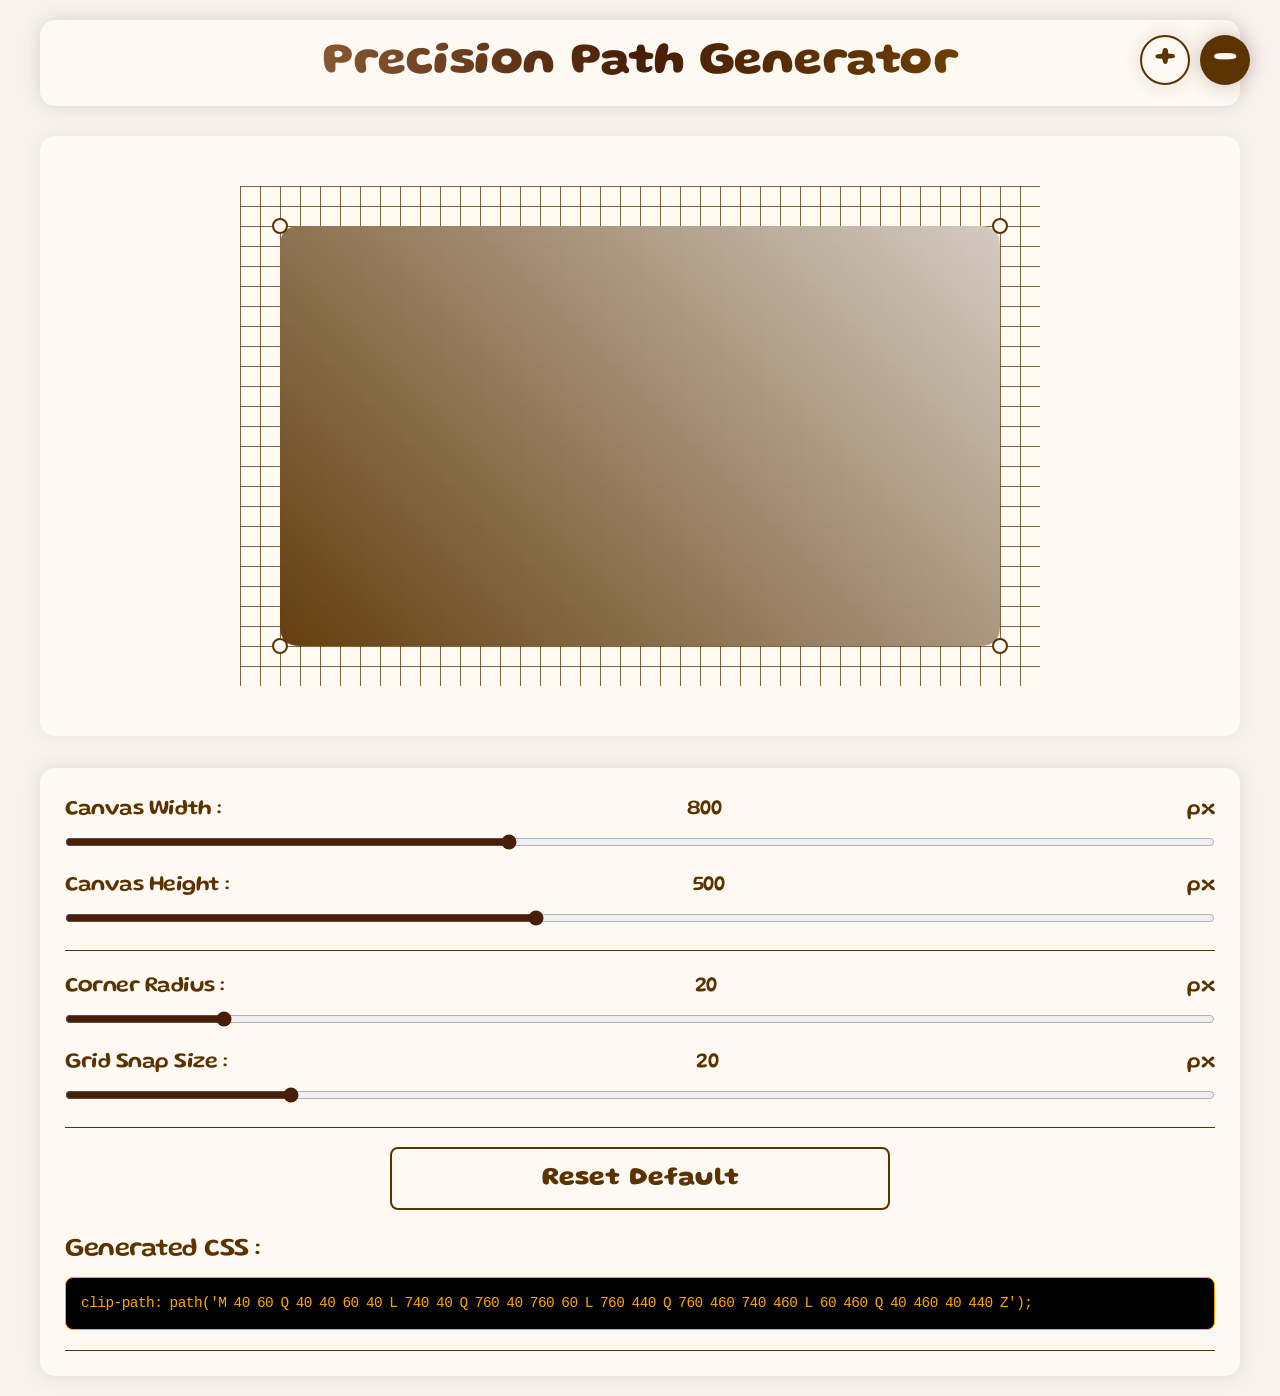
==== index.html @ 87477572 "Rename pathgenerator.html to index.html" ====
<!DOCTYPE html>
<html lang="en">
<head>
    <meta charset="UTF-8">
    <meta name="viewport" content="width=device-width, initial-scale=1.0">
    <title>Clip-Path-Generator</title>
    <link rel="stylesheet" href="pathgeneratorstyle.css">
    <!-- fonts -->
    <link rel="preconnect" href="https://fonts.googleapis.com">
    <link rel="preconnect" href="https://fonts.gstatic.com" crossorigin>
    <link href="https://fonts.googleapis.com/css2?family=Cairo:slnt,wght@-11..11,200..1000&family=Gluten:wght@100..900&family=Open+Sans:ital,wdth,wght@0,75..100,300..800;1,75..100,300..800&family=Work+Sans:wght@100..900&display=swap" rel="stylesheet">
</head>

<body>
    <div class="hhlder"><h2>Precision Path Generator</h2></div>

    <div class="container">
        <div class="btn-row">
                <button class="btn-add" onclick="addPoint()">+</button>
                <button class="btn-del" onclick="deletePoint()">-</button>
            </div>
        <div class="work-area">
            <div id="canvas-container" style="width: 800px; height: 500px;">
                <div id="mask-overlay"></div>
                <svg id="svg-layer"></svg>
            </div>
        </div>

        <div class="controls">
            <div class="control-group">
                <label>Canvas Width : <span id="w-val" class="val">800</span>px</label>
                <input type="range" id="w-slider" min="100" max="1920" value="800">
                <label style="margin-top:10px">Canvas Height : <span id="h-val" class="val">500</span>px</label>
                <input type="range" id="h-slider" min="100" max="1080" value="500">
            </div>

            <div class="control-group">
                <label>Corner Radius : <span id="r-val" class="val">20</span>px</label>
                <input type="range" id="r-slider" min="0" max="150" value="20">
                
                <label style="margin-top:10px">Grid Snap Size : <span id="g-val" class="val">20</span>px</label>
                <input type="range" id="g-slider" min="1" max="100" value="20">
            </div>
            
            
            <button class="btn-reset" onclick="resetPoints()">Reset Default</button>

            <div class="control-group">
                <label>Generated CSS :</label>
                <div class="code-box" id="output-code"></div>
            </div>
        </div>
    </div>

    <script src="pathgeneratorscript.js">
        
    </script>
</body>
</html>
---- pathgeneratorstyle.css ----
:root {
    --primary: #ebebeb;
    --background: #f8f2ef;
    --third: #fff9f3;
    --forth: #dbd4ce;
    --fivth: #471e06;
    --text: rgb(90, 51, 0);

}
*, *::before, *::after {
    -webkit-box-sizing: border-box;
    -moz-box-sizing: border-box;
    box-sizing: border-box;
    padding: 0;
    margin: 0;
    text-decoration: none;
    border: none;
    outline: none;
}

::-webkit-scrollbar {
    width: 10px;
}

::-webkit-scrollbar-track {
    background-color: rgba(0, 29, 43, 0.25);
}

::-webkit-scrollbar-thumb {
    background-color: rgb(0, 24, 36);
    border-radius: 5px;
}

html {
    scroll-behavior: smooth;
}

body {
    line-height: 1.5;
    min-height: 100vh;
    font-family: "open sans", sans-serif;
    /* color: #111;
    background-color: var(--lightblue-grey); */
}

ul, ol {
    list-style: none;
}

img, video, canvas, svg {
    display: block;
    max-width: 100%;
}

input, button, textarea, select {
    font: inherit;
}

h1, h2, h3, h4, h5, h6 {
    line-height: 1;  
}

body {
    font-family: "Gluten", cursive;
    word-spacing: -1px;
    letter-spacing: -0.5px;
    background-color: var(--background);
    color: var(--text);
    display: flex;
    flex-direction: column;
    align-items: center;
    justify-content: center;
    padding: 20px;
    margin: 0;
}

.container {
    display: flex;
    flex-direction: column;
    gap: 2rem;
    max-width: 1200px;
    width: 100%;
    justify-content: center;
    align-items: flex-start; /* Keeps controls from stretching */
}

.hhlder {
    width: 100%;
    max-width: 1200px;    
    border-radius: 15px;
    overflow: hidden;
    box-shadow: 0 0 20px #471e0627;
    background-color: var(--third);
    margin-bottom: 30px;
}


h2 {
    font-size: 46px;
    padding: 20px 0;
    border-radius: 15px;
    background: linear-gradient(to right, #bd8b5a, #471e06, rgb(139, 93, 0),#471e06,#bd8b5a);
    -webkit-background-clip: text;
    background-clip: text;
    background-size: 200%;
    color: transparent;
    width: 100%;
    text-align: center;
    animation: hue 10s infinite linear;
}

@keyframes hue {
    to { 
        background-position: 200% }

}

/* Canvas */
.work-area {
    flex: 1;
    display: flex;
    background-color: var(--third);
    justify-content: center;
    align-items: center;
    border-radius: 15px;
    min-height: 600px;
    min-width: 1200px;
    margin: 0 auto;
    padding: 40px;
    box-shadow: 0 0 20px #471e0610;
    overflow: auto;
}

#canvas-container {
    position: relative;
    background-color: rgb(255, 251, 243);
    /* Grid Pattern */
    background-image: 
        linear-gradient(rgba(90, 51, 0, 0.75) 1px, transparent 1px),
        linear-gradient(90deg, rgba(90, 51, 0, 0.75) 1px, transparent 1px);
    background-size: 20px 20px; /* Default grid size */
    transition: width 0.3s, height 0.3s;
}

#mask-overlay {
    position: absolute;
    top: 0; left: 0; width: 100%; height: 100%;
    background: linear-gradient(45deg, rgb(90, 51, 0), #dbd4ce);
    pointer-events: none;
    opacity: 0.99;
}

svg {
    position: absolute;
    top: 0; left: 0;
    width: 100%; height: 100%;
    z-index: 10;
    overflow: visible;
}

.handle { 
    fill: var(--third); 
    stroke: var(--text); 
    stroke-width: 2; 
    cursor: move; 
    width: 40px;
    height: 40px;
    z-index: 100;
    transition: 0.3s;
}
.handle:hover { 
    fill: var(--background); 
    r: 10; 
}

/* Sidebar */
.controls {
    background: var(--third);
    padding: 25px;
    border-radius: 15px;
    display: flex;
    flex-direction: column;
    gap: 1.2rem;
    max-width: 1200px;
    width: 100%;
    margin: 0 auto;
    box-shadow: 0 0 20px #471e061f;
}

.control-group {
    border-bottom: 1px solid var(--text);
    padding-bottom: 15px;
}

.control-group:last-child {
    padding-bottom: 20px;
    border-bottom: 1px solid var(--text);
}

label { 
    display: flex;
    justify-content: space-between;
    margin-bottom: 8px; 
    font-weight: 500; 
    font-size: 22px; 
    color: var(--text); 
}
.control-group:last-of-type label { 
    font-size: 26px; 
}
span.val { 
    color: var(--brown); 
}

input[type="range"] { 
    width: 100%; 
    accent-color: var(--fivth);
}

.btn-row { 
    position: fixed;
    top: 35px;
    right: 30px;
    display: flex;
    gap: 10px; 
    z-index: 999;
}

button {
    padding: 10px;
    border-radius: 8px;
    border: none;
    font-weight: bold;
    cursor: pointer;
    transition: 0.2s;
}

.btn-add { 
    background: var(--third);
    border: 2px solid var(--text); 
    color: var(--text);
    font-size: 35px; 
    width: 50px;
    height: 50px;
    display: flex;
    justify-content: center;
    align-items: center;
    border-radius: 50%;
    box-shadow: 0 0 20px #471e061f;

}

.btn-del { 
    background: var(--text); 
    color: var(--third);
    display: flex;
    font-size: 35px;
    justify-content: center;
    align-items: center;
    width: 50px;
    height: 50px;
    border-radius: 50%; 
    box-shadow: 0 0 20px #471e0644;
}

.btn-del:hover, .btn-add:hover {
    box-shadow: 0 0 10px #471e064d;
    transform: scale(1.1);
}

.btn-reset { 
    background: var(--third); 
    border: 2px solid var(--text);
    font-size: 26px;
    color: var(--text); 
    min-width: 500px; max-width: 500px;
    margin: 0 auto;
}

.btn-reset:hover {
    box-shadow: 0 0 10px #471e064d;
    transform: scale(1.01);
}

.code-box {
    background: #000;
    padding: 15px;
    border-radius: 8px;
    font-family: 'Consolas', monospace;
    font-size: 0.9rem;
    word-break: break-all;
    color: orange;
    border: 1px solid orange;
    max-height: 150px;
    transition: 0.3s;
    overflow-y: auto;
}
.code-box:hover {
    box-shadow: 0 0 10px #471e064d;
    transform: scale(1.01);
}
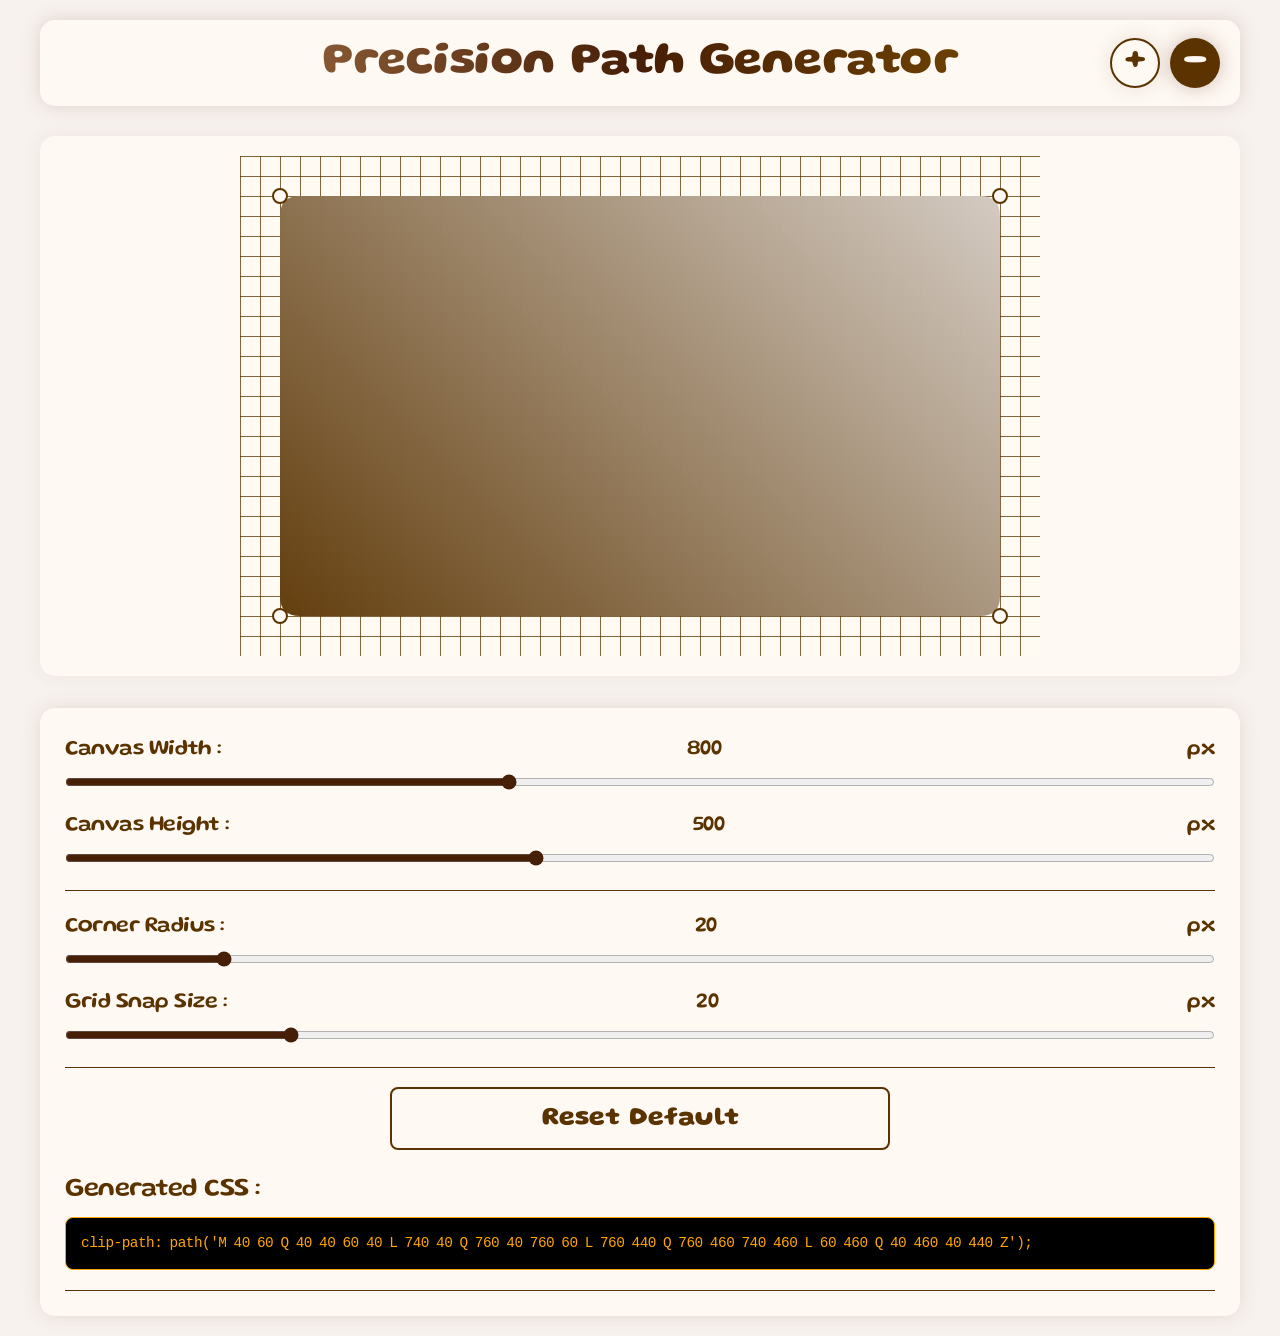
==== commit f9a7934c: "upd" ====
--- a/index.html
+++ b/index.html
@@ -12,13 +12,11 @@
 </head>
 
 <body>
-    <div class="hhlder"><h2>Precision Path Generator</h2></div>
-
-    <div class="container">
-        <div class="btn-row">
+    <div class="hhlder"><h2>Precision Path Generator</h2><div class="btn-row">
                 <button class="btn-add" onclick="addPoint()">+</button>
                 <button class="btn-del" onclick="deletePoint()">-</button>
-            </div>
+            </div></div>
+    <div class="container">
         <div class="work-area">
             <div id="canvas-container" style="width: 800px; height: 500px;">
                 <div id="mask-overlay"></div>
--- a/pathgeneratorstyle.css
+++ b/pathgeneratorstyle.css
@@ -72,6 +72,9 @@
     justify-content: center;
     padding: 20px;
     margin: 0;
+    min-width: 1240px;
+    max-width: 1240px;
+    margin: 0 auto;
 }
 
 .container {
@@ -85,13 +88,14 @@
 }
 
 .hhlder {
-    width: 100%;
+    min-width: 1200px;
     max-width: 1200px;    
     border-radius: 15px;
-    overflow: hidden;
+    overflow: visible;
     box-shadow: 0 0 20px #471e0627;
     background-color: var(--third);
     margin-bottom: 30px;
+    position: relative;
 }
 
 
@@ -123,10 +127,9 @@
     justify-content: center;
     align-items: center;
     border-radius: 15px;
-    min-height: 600px;
-    min-width: 1200px;
+    min-width: 100%;
     margin: 0 auto;
-    padding: 40px;
+    padding: 20px;
     box-shadow: 0 0 20px #471e0610;
     overflow: auto;
 }
@@ -181,9 +184,9 @@
     display: flex;
     flex-direction: column;
     gap: 1.2rem;
+    margin: 0 auto;
+    min-width: 1200px;
     max-width: 1200px;
-    width: 100%;
-    margin: 0 auto;
     box-shadow: 0 0 20px #471e061f;
 }
 
@@ -218,9 +221,10 @@
 }
 
 .btn-row { 
-    position: fixed;
-    top: 35px;
-    right: 30px;
+    position: absolute;
+    top: 50%;
+    transform: translateY(-50%);
+    right: 20px;
     display: flex;
     gap: 10px; 
     z-index: 999;
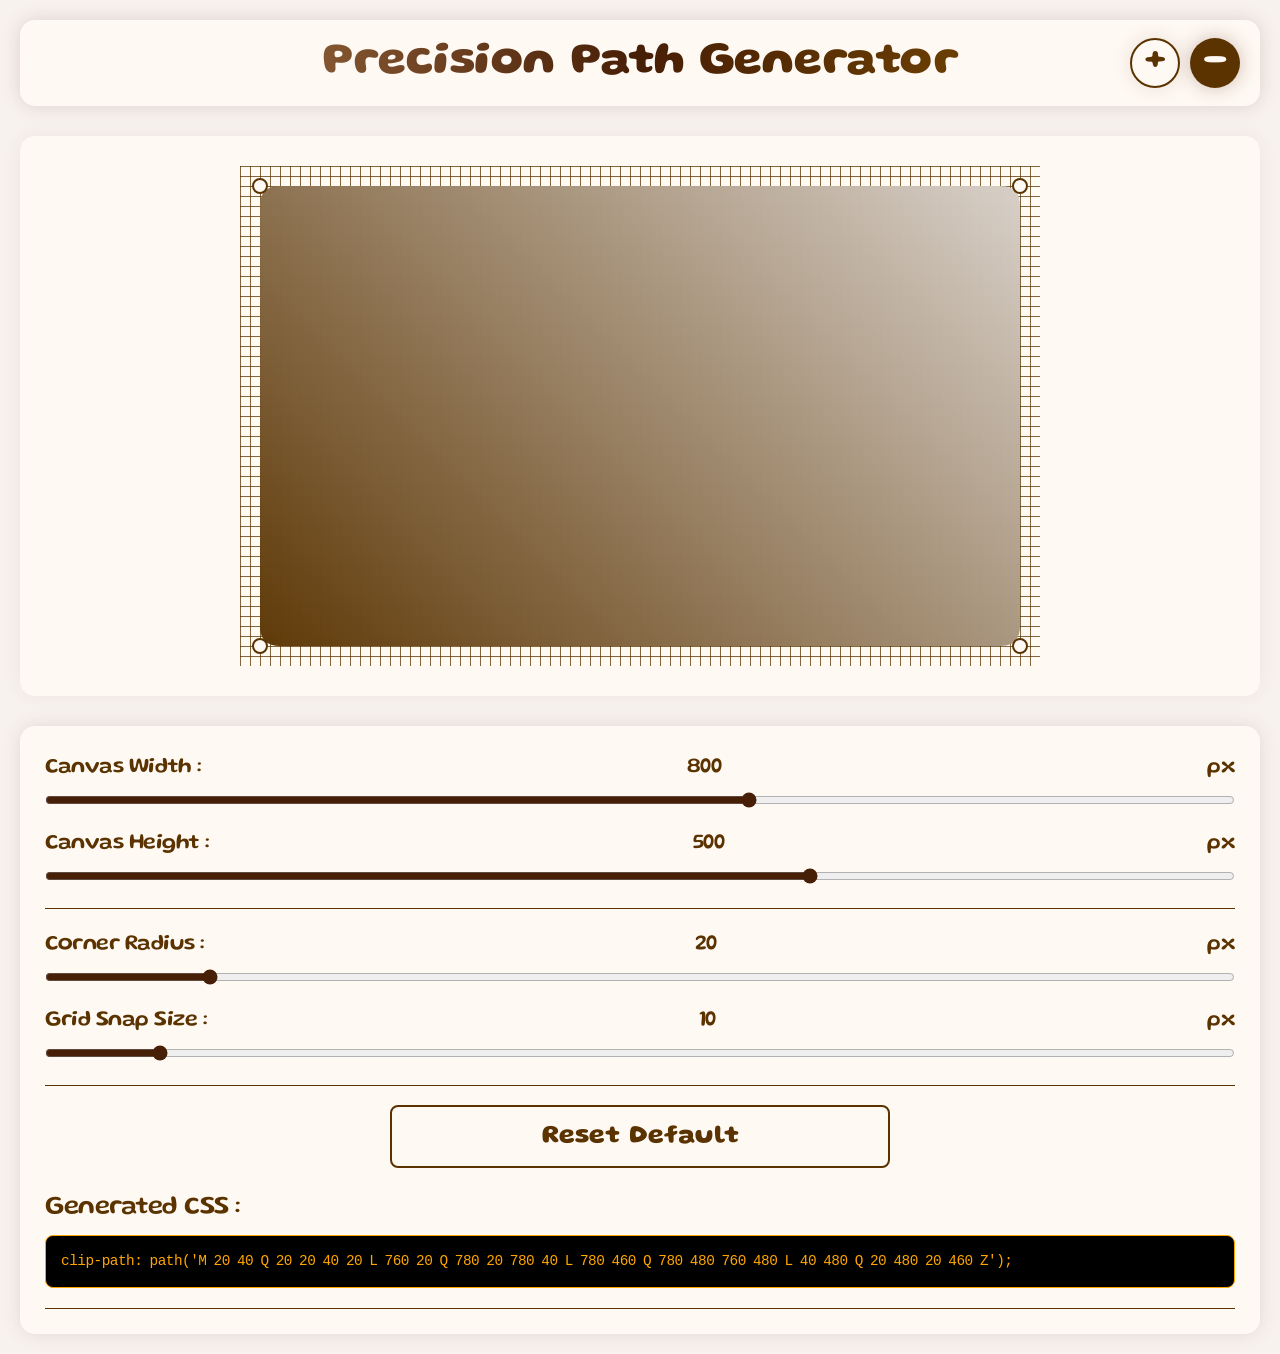
==== commit 23f880ab: "up" ====
--- a/index.html
+++ b/index.html
@@ -12,32 +12,38 @@
 </head>
 
 <body>
-    <div class="hhlder"><h2>Precision Path Generator</h2><div class="btn-row">
+    <div class="header container">
+        <div class="hhlder"><h2>Precision Path Generator</h2><div class="btn-row">
                 <button class="btn-add" onclick="addPoint()">+</button>
                 <button class="btn-del" onclick="deletePoint()">-</button>
-            </div></div>
-    <div class="container">
+            </div>
+        </div>
+    </div>
+
+    <div class="canvas container">
         <div class="work-area">
             <div id="canvas-container" style="width: 800px; height: 500px;">
                 <div id="mask-overlay"></div>
                 <svg id="svg-layer"></svg>
             </div>
         </div>
+    </div>
 
+    <div class="sliders container">    
         <div class="controls">
             <div class="control-group">
                 <label>Canvas Width : <span id="w-val" class="val">800</span>px</label>
-                <input type="range" id="w-slider" min="100" max="1920" value="800">
+                <input type="range" id="w-slider" min="100" max="1280" value="800">
                 <label style="margin-top:10px">Canvas Height : <span id="h-val" class="val">500</span>px</label>
-                <input type="range" id="h-slider" min="100" max="1080" value="500">
+                <input type="range" id="h-slider" min="100" max="720" value="500">
             </div>
 
             <div class="control-group">
                 <label>Corner Radius : <span id="r-val" class="val">20</span>px</label>
                 <input type="range" id="r-slider" min="0" max="150" value="20">
                 
-                <label style="margin-top:10px">Grid Snap Size : <span id="g-val" class="val">20</span>px</label>
-                <input type="range" id="g-slider" min="1" max="100" value="20">
+                <label style="margin-top:10px">Grid Snap Size : <span id="g-val" class="val">10</span>px</label>
+                <input type="range" id="g-slider" min="1" max="100" value="10">
             </div>
             
             
@@ -50,8 +56,6 @@
         </div>
     </div>
 
-    <script src="pathgeneratorscript.js">
-        
-    </script>
+    <script src="pathgeneratorscript.js"></script>
 </body>
 </html>
--- a/pathgeneratorstyle.css
+++ b/pathgeneratorstyle.css
@@ -67,34 +67,26 @@
     background-color: var(--background);
     color: var(--text);
     display: flex;
+    gap: 30px;
     flex-direction: column;
     align-items: center;
-    justify-content: center;
     padding: 20px;
-    margin: 0;
-    min-width: 1240px;
-    max-width: 1240px;
-    margin: 0 auto;
+    overflow: scroll;
+    min-width: fit-content;
+    width: 100%;
 }
 
 .container {
-    display: flex;
-    flex-direction: column;
-    gap: 2rem;
-    max-width: 1200px;
+    max-width: 1300px;
+    min-width: 1000px;
     width: 100%;
-    justify-content: center;
-    align-items: flex-start; /* Keeps controls from stretching */
+     /* Keeps controls from stretching */
 }
 
 .hhlder {
-    min-width: 1200px;
-    max-width: 1200px;    
-    border-radius: 15px;
-    overflow: visible;
+    border-radius: 15px;
     box-shadow: 0 0 20px #471e0627;
     background-color: var(--third);
-    margin-bottom: 30px;
     position: relative;
 }
 
@@ -127,9 +119,8 @@
     justify-content: center;
     align-items: center;
     border-radius: 15px;
-    min-width: 100%;
     margin: 0 auto;
-    padding: 20px;
+    padding: 30px 20px;
     box-shadow: 0 0 20px #471e0610;
     overflow: auto;
 }
@@ -141,7 +132,7 @@
     background-image: 
         linear-gradient(rgba(90, 51, 0, 0.75) 1px, transparent 1px),
         linear-gradient(90deg, rgba(90, 51, 0, 0.75) 1px, transparent 1px);
-    background-size: 20px 20px; /* Default grid size */
+    background-size: 10px 10px; /* Default grid size */
     transition: width 0.3s, height 0.3s;
 }
 
@@ -185,8 +176,6 @@
     flex-direction: column;
     gap: 1.2rem;
     margin: 0 auto;
-    min-width: 1200px;
-    max-width: 1200px;
     box-shadow: 0 0 20px #471e061f;
 }
 
@@ -208,6 +197,7 @@
     font-size: 22px; 
     color: var(--text); 
 }
+
 .control-group:last-of-type label { 
     font-size: 26px; 
 }
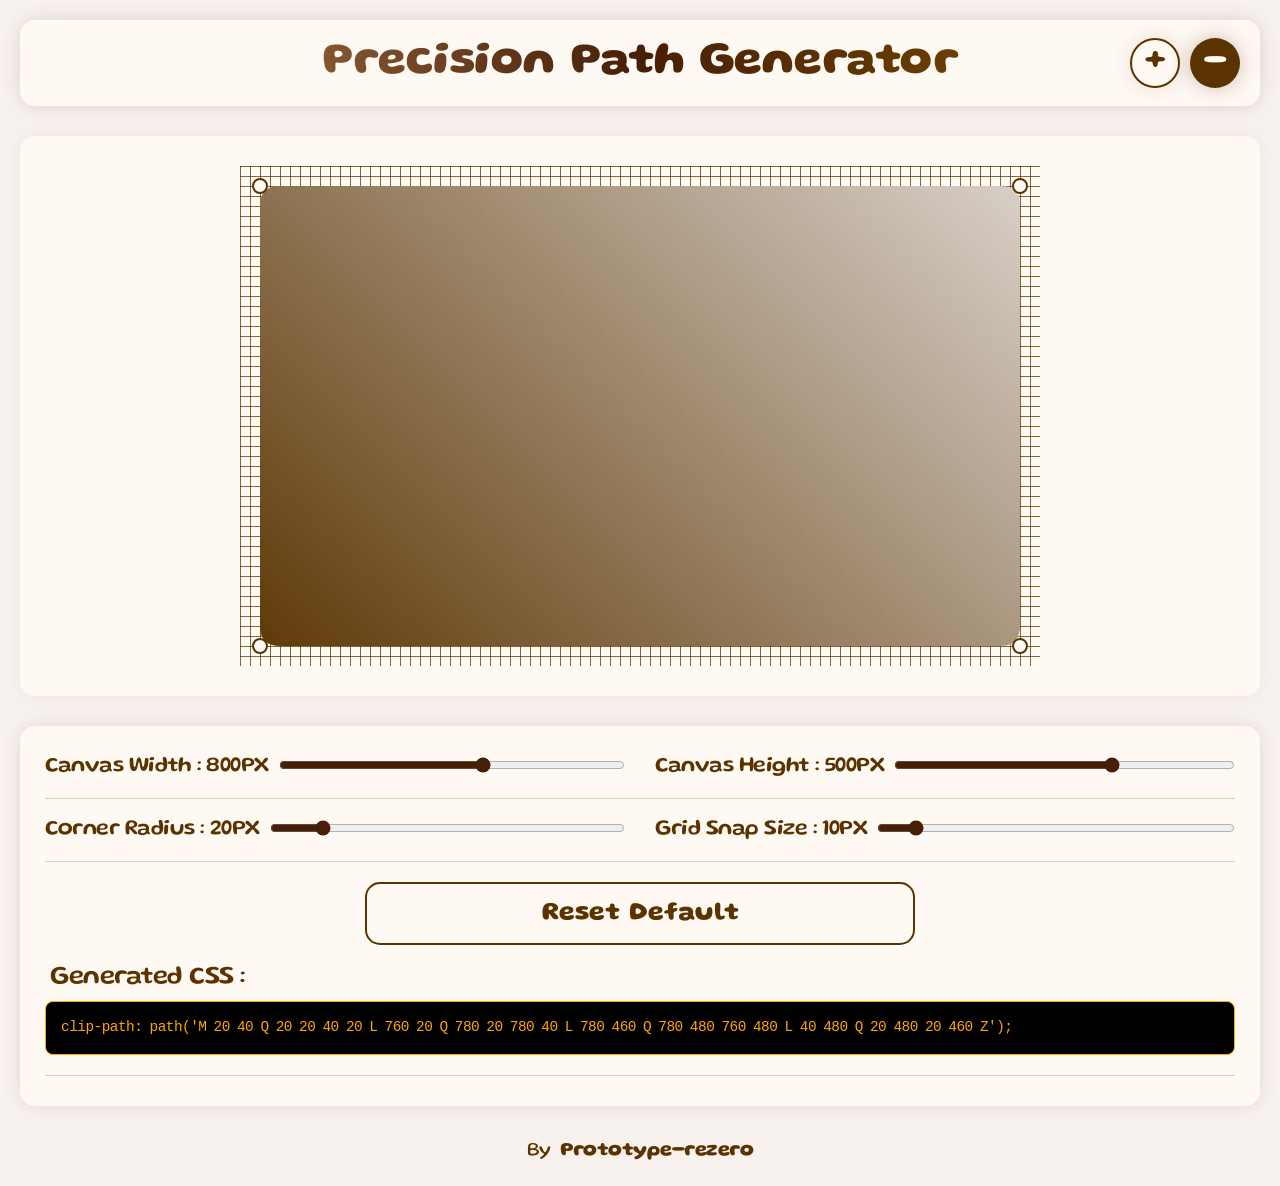
==== commit 3590e7ed: "up" ====
--- a/index.html
+++ b/index.html
@@ -3,7 +3,7 @@
 <head>
     <meta charset="UTF-8">
     <meta name="viewport" content="width=device-width, initial-scale=1.0">
-    <title>Clip-Path-Generator</title>
+    <title>Clip-Path-Generator-by-</title>
     <link rel="stylesheet" href="pathgeneratorstyle.css">
     <!-- fonts -->
     <link rel="preconnect" href="https://fonts.googleapis.com">
@@ -32,18 +32,26 @@
     <div class="sliders container">    
         <div class="controls">
             <div class="control-group">
-                <label>Canvas Width : <span id="w-val" class="val">800</span>px</label>
+                 <div class="sliderdiv">
+                <label>Canvas Width : <span id="w-val" class="val">800</span>PX</label>
                 <input type="range" id="w-slider" min="100" max="1280" value="800">
-                <label style="margin-top:10px">Canvas Height : <span id="h-val" class="val">500</span>px</label>
+                </div>
+                <div class="sliderdiv">
+                <label>Canvas Height : <span id="h-val" class="val">500</span>PX</label>
                 <input type="range" id="h-slider" min="100" max="720" value="500">
+                </div>
             </div>
 
             <div class="control-group">
-                <label>Corner Radius : <span id="r-val" class="val">20</span>px</label>
+                <div class="sliderdiv">
+                <label>Corner Radius : <span id="r-val" class="val">20</span>PX</label>
                 <input type="range" id="r-slider" min="0" max="150" value="20">
+                </div>
                 
-                <label style="margin-top:10px">Grid Snap Size : <span id="g-val" class="val">10</span>px</label>
+                <div class="sliderdiv">
+                <label>Grid Snap Size : <span id="g-val" class="val">10</span>PX</label>
                 <input type="range" id="g-slider" min="1" max="100" value="10">
+                </div>
             </div>
             
             
@@ -55,7 +63,7 @@
             </div>
         </div>
     </div>
-
+    <div class="footer container">By <a href="https://github.com/prototype-rezero">Prototype-rezero</a></div>
     <script src="pathgeneratorscript.js"></script>
 </body>
 </html>
--- a/pathgeneratorstyle.css
+++ b/pathgeneratorstyle.css
@@ -71,7 +71,6 @@
     flex-direction: column;
     align-items: center;
     padding: 20px;
-    overflow: scroll;
     min-width: fit-content;
     width: 100%;
 }
@@ -82,6 +81,7 @@
     width: 100%;
      /* Keeps controls from stretching */
 }
+
 
 .hhlder {
     border-radius: 15px;
@@ -133,7 +133,8 @@
         linear-gradient(rgba(90, 51, 0, 0.75) 1px, transparent 1px),
         linear-gradient(90deg, rgba(90, 51, 0, 0.75) 1px, transparent 1px);
     background-size: 10px 10px; /* Default grid size */
-    transition: width 0.3s, height 0.3s;
+    transition: 0.3s;
+
 }
 
 #mask-overlay {
@@ -142,6 +143,7 @@
     background: linear-gradient(45deg, rgb(90, 51, 0), #dbd4ce);
     pointer-events: none;
     opacity: 0.99;
+    transition: 0.2s;
 }
 
 svg {
@@ -168,46 +170,70 @@
 }
 
 /* Sidebar */
+@media (width <= 576px) {
+    .sliders.container {
+        max-width: 900px;
+        display: flex;
+        justify-content: center;
+    }
+    
+}
 .controls {
     background: var(--third);
-    padding: 25px;
+    padding: 30px 25px;
     border-radius: 15px;
     display: flex;
     flex-direction: column;
-    gap: 1.2rem;
+    gap: 20px;
     margin: 0 auto;
     box-shadow: 0 0 20px #471e061f;
+    flex: 1;
 }
 
 .control-group {
-    border-bottom: 1px solid var(--text);
-    padding-bottom: 15px;
-}
-
-.control-group:last-child {
     padding-bottom: 20px;
-    border-bottom: 1px solid var(--text);
-}
-
+    display: flex;
+    justify-content: space-between;    
+    gap: 30px;
+    border-bottom: 1px solid rgba(139, 93, 0, 0.267);
+}
+
+.control-group:last-of-type {
+    flex-direction: column;
+    gap: 10px;
+}
+
+.control-group:last-of-type label { 
+    font-size: 26px; 
+    margin-left: 5px;
+}
+.sliderdiv {
+    display: flex;
+    gap: 10px;
+    align-items: center;
+    flex: 1;
+}
 label { 
     display: flex;
     justify-content: space-between;
-    margin-bottom: 8px; 
     font-weight: 500; 
     font-size: 22px; 
     color: var(--text); 
-}
-
-.control-group:last-of-type label { 
-    font-size: 26px; 
-}
+    line-height: 1;
+}
+label span { 
+    margin-left: 5px;
+}
+
 span.val { 
     color: var(--brown); 
 }
 
-input[type="range"] { 
-    width: 100%; 
+input[type="range"] {
     accent-color: var(--fivth);
+    flex: 1;
+    transform: translateY(-2px);
+    transition: 0.3s;
 }
 
 .btn-row { 
@@ -222,7 +248,7 @@
 
 button {
     padding: 10px;
-    border-radius: 8px;
+    border-radius: 15px;
     border: none;
     font-weight: bold;
     cursor: pointer;
@@ -267,7 +293,7 @@
     border: 2px solid var(--text);
     font-size: 26px;
     color: var(--text); 
-    min-width: 500px; max-width: 500px;
+    min-width: 550px;
     margin: 0 auto;
 }
 
@@ -292,4 +318,31 @@
 .code-box:hover {
     box-shadow: 0 0 10px #471e064d;
     transform: scale(1.01);
+}
+.footer {
+    text-align: center;
+    font-size: 20px;
+    color: var(--text);
+}
+a {
+    color: var(--text);
+    font-weight: bold;
+    transition: 0.3s;
+    margin-left: 5px;
+    color: var(--text);
+    position: relative;
+}
+a::after {
+    content: "";
+    position: absolute;
+    left: 0; bottom: -2px;
+    width: 100%; height: 2px;
+    background-color: var(--text);
+    transform: scaleX(0);
+    transform-origin: left;
+    transition: transform 0.3s ease;
+}
+a:hover::after {
+    transform: scaleX(1);
+
 }
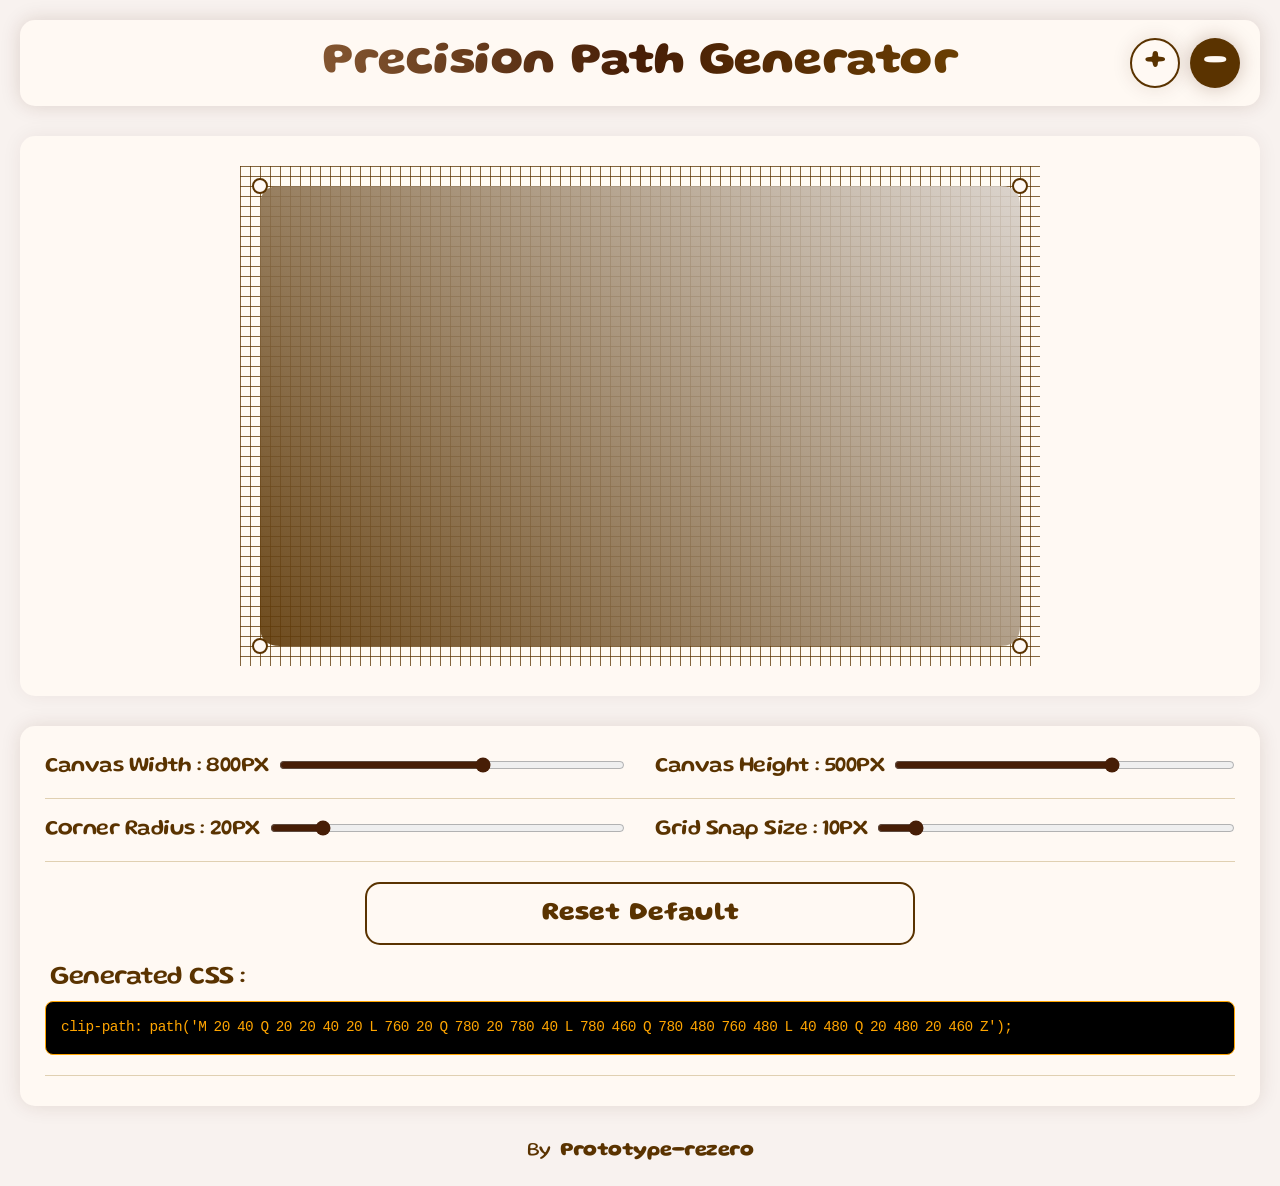
==== commit 1c8904ed: "up" ====
--- a/index.html
+++ b/index.html
@@ -56,7 +56,7 @@
             
             
             <button class="btn-reset" onclick="resetPoints()">Reset Default</button>
-
+            
             <div class="control-group">
                 <label>Generated CSS :</label>
                 <div class="code-box" id="output-code"></div>
--- a/pathgeneratorstyle.css
+++ b/pathgeneratorstyle.css
@@ -134,6 +134,9 @@
         linear-gradient(90deg, rgba(90, 51, 0, 0.75) 1px, transparent 1px);
     background-size: 10px 10px; /* Default grid size */
     transition: 0.3s;
+     touch-action: none;  /* Stops browser hijacking touch for scroll/zoom */
+    user-select: none;   /* Prevents text selection on drag */
+    -webkit-user-select: none;
 
 }
 
@@ -142,7 +145,7 @@
     top: 0; left: 0; width: 100%; height: 100%;
     background: linear-gradient(45deg, rgb(90, 51, 0), #dbd4ce);
     pointer-events: none;
-    opacity: 0.99;
+    opacity: 0.90;
     transition: 0.2s;
 }
 
@@ -158,11 +161,11 @@
     fill: var(--third); 
     stroke: var(--text); 
     stroke-width: 2; 
-    cursor: move; 
     width: 40px;
     height: 40px;
     z-index: 100;
     transition: 0.3s;
+    touch-action: none;
 }
 .handle:hover { 
     fill: var(--background); 
